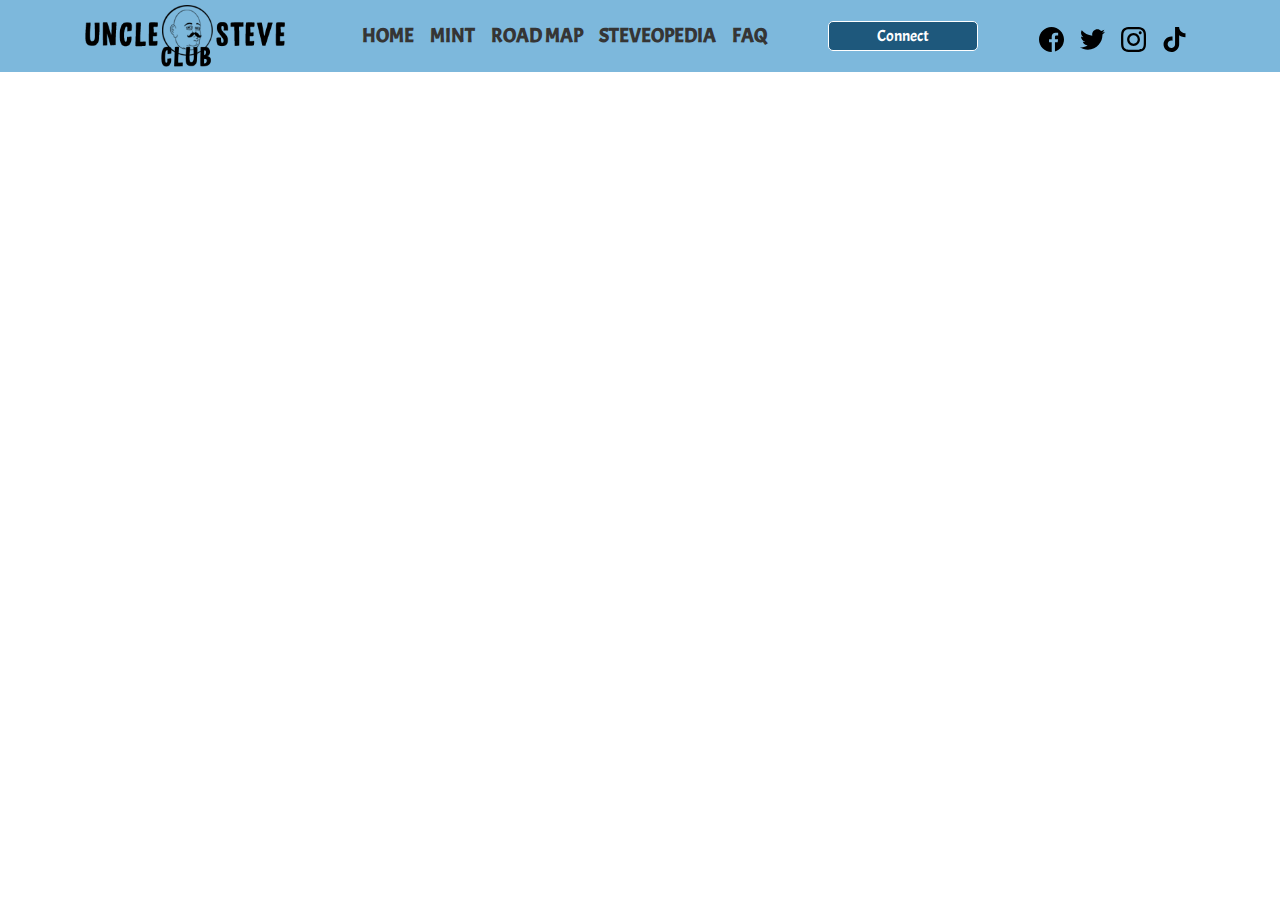
==== index.html @ dca7522b "done" ====
<!DOCTYPE html>
<html lang="en">

<head>
    <meta charset="UTF-8" />
    <meta http-equiv="X-UA-Compatible" content="IE=edge" />
    <meta name="viewport" content="width=device-width, initial-scale=1.0" />
    <link rel="preconnect" href="https://fonts.googleapis.com" />
    <link rel="preconnect" href="https://fonts.gstatic.com" crossorigin />
    <link href="https://fonts.googleapis.com/css2?family=Acme&display=swap" rel="stylesheet" />
    <link rel="stylesheet" href="https://maxcdn.bootstrapcdn.com/bootstrap/4.0.0/css/bootstrap.min.css" integrity="sha384-Gn5384xqQ1aoWXA+058RXPxPg6fy4IWvTNh0E263XmFcJlSAwiGgFAW/dAiS6JXm" crossorigin="anonymous" />
    <link rel="stylesheet" href="css/index.css" />
    <title>Home</title>
</head>

<body>
    <nav class="navbar navbar-expand-lg navbar-light py-0">
        <div class="container">
            <a class="navbar-brand" href="#">
                <img src="images/Header Logo.png" width="200px" alt="" srcset="">
            </a>
            <button class="navbar-toggler" type="button" data-toggle="collapse" data-target="#navbarSupportedContent" aria-controls="navbarSupportedContent" aria-expanded="false" aria-label="Toggle navigation">
                <span class="navbar-toggler-icon"></span>
            </button>

            <div class="collapse navbar-collapse" id="navbarSupportedContent">
                <ul class="navbar-nav m-auto">
                    <li class="nav-item">
                        <a class="nav-link" href="#">Home</a>
                    </li>
                    <li class="nav-item">
                        <a class="nav-link" href="#">Mint</a>
                    </li>
                    <li class="nav-item">
                        <a class="nav-link" href="#">Road Map</a>
                    </li>
                    <li class="nav-item">
                        <a class="nav-link" href="#">Steveopedia</a>
                    </li>
                    <li class="nav-item">
                        <a class="nav-link" href="#">FAQ</a>
                    </li>
                </ul>
                <a class="btn btn-primary connect" href="#">Connect</a>
                <ul class="navbar-nav ml-auto d-flex flex-row">
                    <li class="nav-item">
                        <a class="nav-link" href="#">
                            <img src="images/facebook.svg" width="25px" alt="" srcset="">
                        </a>
                    </li>
                    <li class="nav-item">
                        <a class="nav-link" href="#">
                            <img src="images/twitter.svg" width="25px" alt="" srcset="">
                        </a>
                    </li>
                    <li class="nav-item">
                        <a class="nav-link" href="#">
                            <img src="images/instagram.svg" width="25px" alt="" srcset="">
                        </a>
                    </li>

                    <li class="nav-item">
                        <a class="nav-link" href="#">
                            <img src="images/tik-tok.svg" width="25px" alt="" srcset="">
                        </a>
                    </li>
                </ul>
            </div>
        </div>
    </nav>
    <script src="https://code.jquery.com/jquery-3.2.1.slim.min.js" integrity="sha384-KJ3o2DKtIkvYIK3UENzmM7KCkRr/rE9/Qpg6aAZGJwFDMVNA/GpGFF93hXpG5KkN" crossorigin="anonymous"></script>
    <script src="https://cdnjs.cloudflare.com/ajax/libs/popper.js/1.12.9/umd/popper.min.js" integrity="sha384-ApNbgh9B+Y1QKtv3Rn7W3mgPxhU9K/ScQsAP7hUibX39j7fakFPskvXusvfa0b4Q" crossorigin="anonymous"></script>
    <script src="https://maxcdn.bootstrapcdn.com/bootstrap/4.0.0/js/bootstrap.min.js" integrity="sha384-JZR6Spejh4U02d8jOt6vLEHfe/JQGiRRSQQxSfFWpi1MquVdAyjUar5+76PVCmYl" crossorigin="anonymous"></script>
</body>

</html>
---- css/index.css ----
* {
    margin: 0;
    padding: 0;
}

body {
    font-family: 'Acme', sans-serif;
}

.navbar {
    background-color: #7DB8DC !important;
}

.navbar .nav-item {
    font-size: 20px;
    text-transform: uppercase;
    font-weight: 600;
}

.navbar .nav-link {
    color: rgb(53, 53, 53) !important;
}

.navbar .connect {
    width: 150px;
    background-color: #1e587c;
    border: 1px solid white;
    border-radius: 5px;
    height: 30px;
    display: flex;
    align-items: center;
    justify-content: center;
}
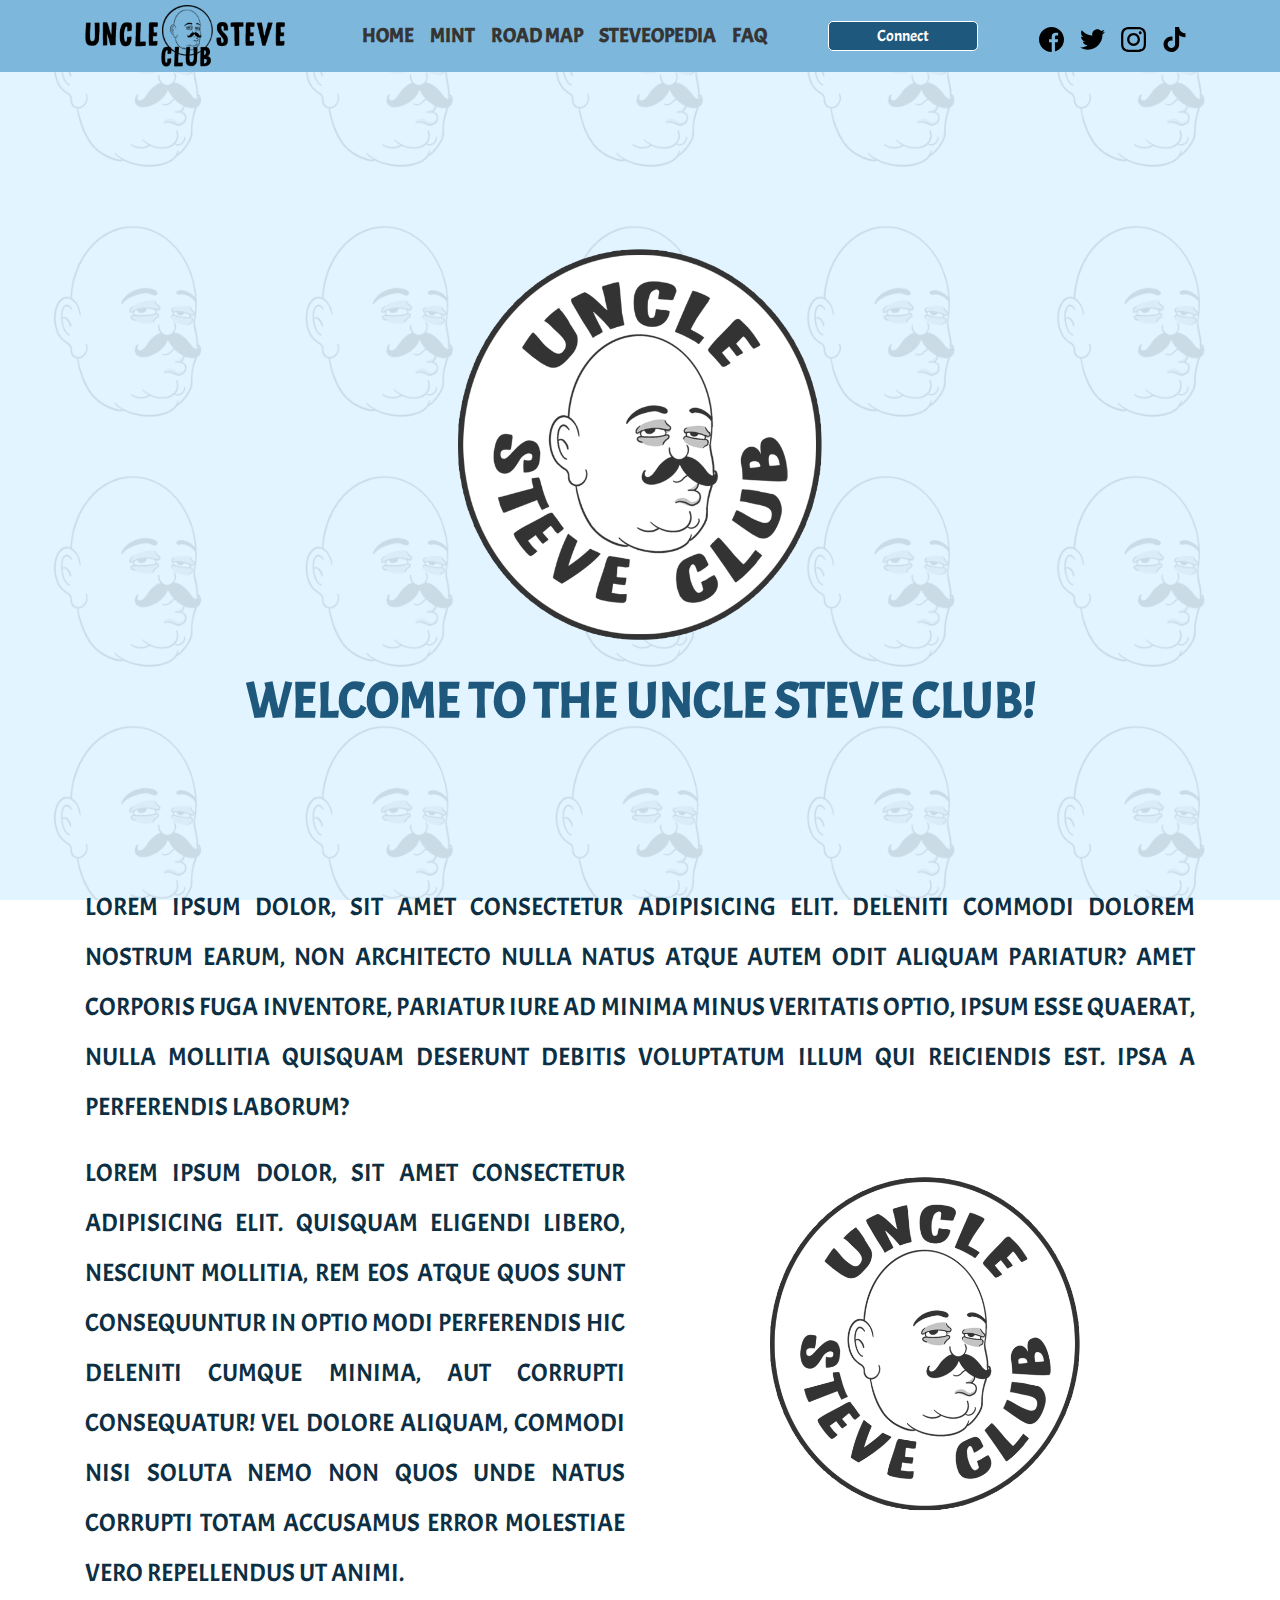
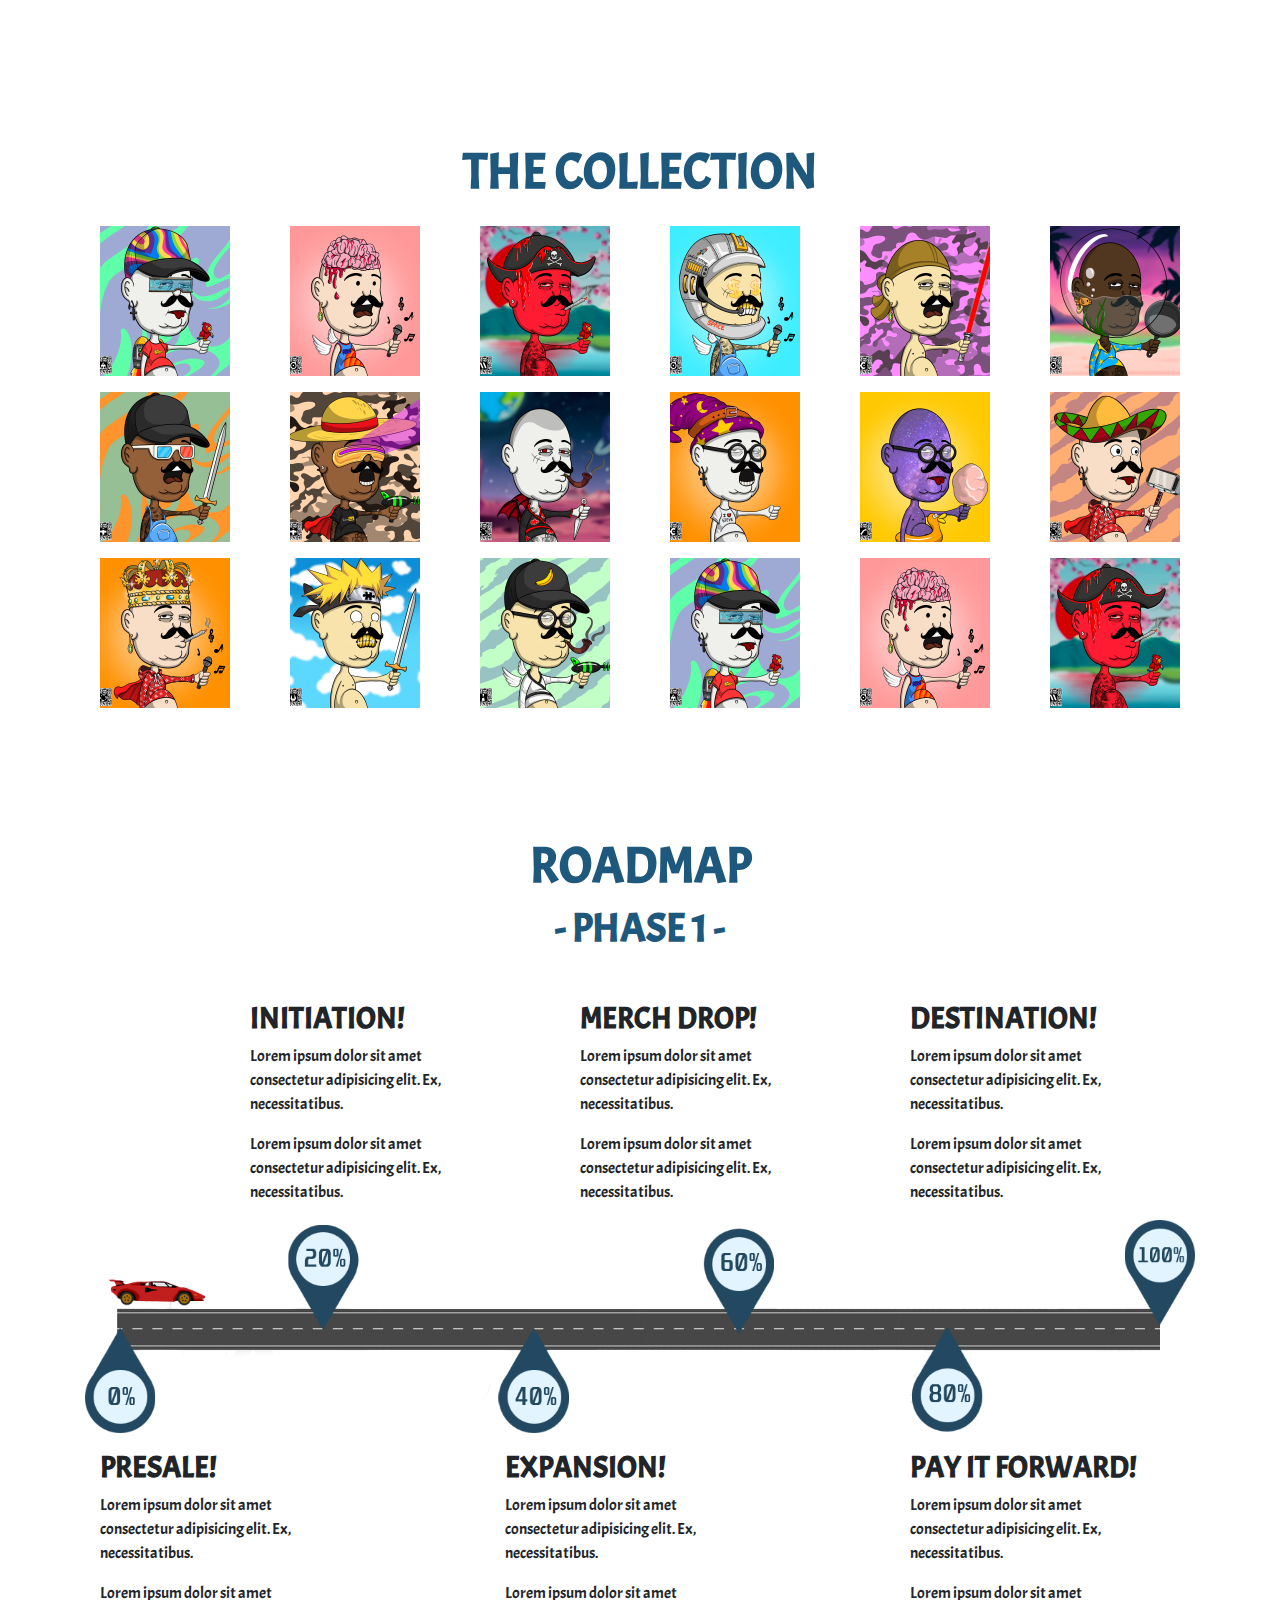
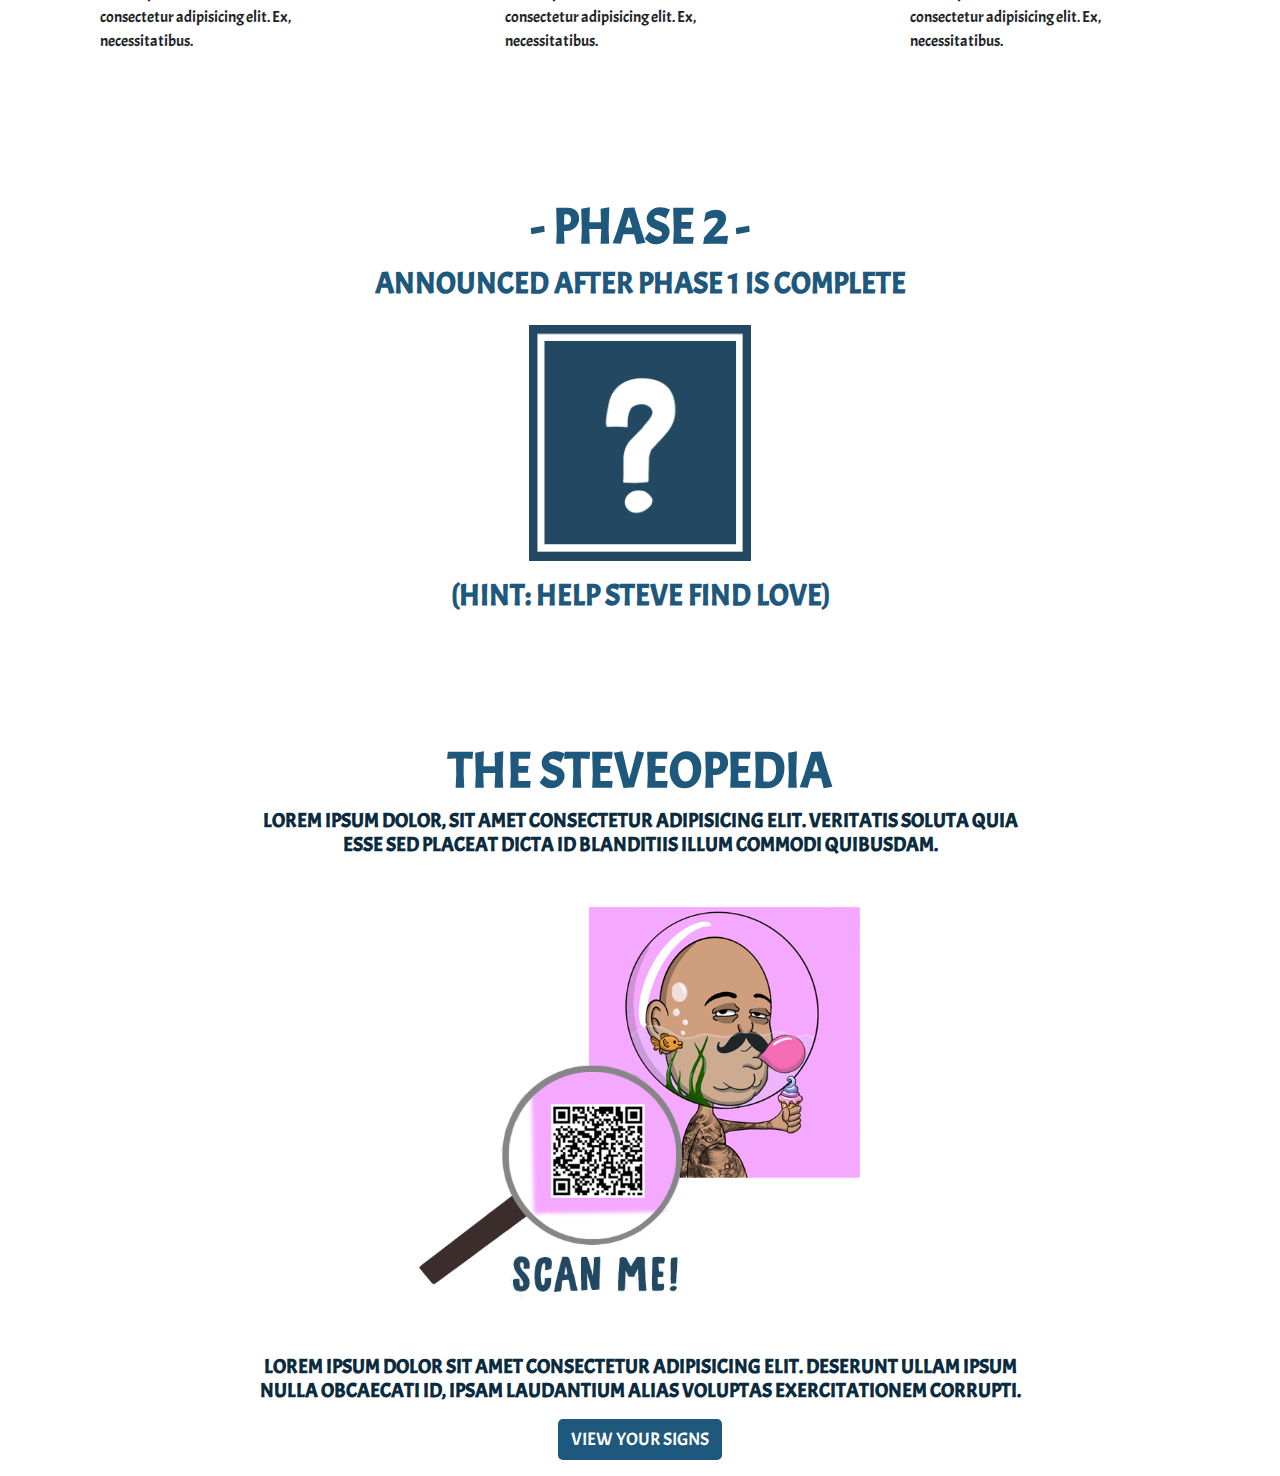
==== commit 2c9687be: "done" ====
--- a/index.html
+++ b/index.html
@@ -14,6 +14,7 @@
 </head>
 
 <body>
+    <!-- ------------------------------------- Navbar Starts ------------------------------------ -->
     <nav class="navbar navbar-expand-lg navbar-light py-0">
         <div class="container">
             <a class="navbar-brand" href="#">
@@ -68,6 +69,213 @@
             </div>
         </div>
     </nav>
+
+    <!-- ------------------------------- Welcome Screen --------------------------------------- -->
+    <div class="welcome d-flex justify-content-center align-items-center text-center">
+        <div class="content container">
+            <img src="images/Logo.png" width="40%" alt="" srcset="">
+            <h1>Welcome to the uncle steve club!</h1>
+        </div>
+    </div>
+
+    <div class="welcome-text">
+        <div class="container">
+            <p>Lorem ipsum dolor, sit amet consectetur adipisicing elit. Deleniti commodi dolorem nostrum earum, non architecto nulla natus atque autem odit aliquam pariatur? Amet corporis fuga inventore, pariatur iure ad minima minus veritatis optio, ipsum
+                esse quaerat, nulla mollitia quisquam deserunt debitis voluptatum illum qui reiciendis est. Ipsa a perferendis laborum?
+            </p>
+            <div class="row">
+                <div class="col-md-6 ">
+                    <p>Lorem ipsum dolor, sit amet consectetur adipisicing elit. Quisquam eligendi libero, nesciunt mollitia, rem eos atque quos sunt consequuntur in optio modi perferendis hic deleniti cumque minima, aut corrupti consequatur! Vel dolore
+                        aliquam, commodi nisi soluta nemo non quos unde natus corrupti totam accusamus error molestiae vero repellendus ut animi.
+                    </p>
+                </div>
+                <div class="col-md-6 text-center">
+                    <img src="images/Logo.png" width="70%" alt="" srcset="">
+                </div>
+            </div>
+        </div>
+    </div>
+
+    <!-- ---------------------------- Collection starts ---------------------------------- -->
+    <div class="collection">
+        <div class="container">
+            <h1 class="text-center">The Collection</h1>
+            <div class="row">
+                <div class="col-6 col-sm-4 col-lg-2 mt-3 ">
+                    <div class="col-12 square">
+                        <img src="images/1.png" width="100%" alt="">
+                    </div>
+                </div>
+                <div class="col-6 col-sm-4 col-lg-2 mt-3 ">
+                    <div class="col-12 square">
+                        <img src="images/2.png" width="100%" alt="">
+
+                    </div>
+                </div>
+                <div class="col-6 col-sm-4 col-lg-2 mt-3 ">
+                    <div class="col-12 square">
+                        <img src="images/3.png" width="100%" alt="">
+
+                    </div>
+                </div>
+                <div class="col-6 col-sm-4 col-lg-2 mt-3 ">
+                    <div class="col-12 square">
+                        <img src="images/4.png" width="100%" alt="">
+
+                    </div>
+                </div>
+                <div class="col-6 col-sm-4 col-lg-2 mt-3 ">
+                    <div class="col-12 square">
+                        <img src="images/5.png" width="100%" alt="">
+
+                    </div>
+                </div>
+                <div class="col-6 col-sm-4 col-lg-2 mt-3 ">
+                    <div class="col-12 square">
+                        <img src="images/6.png" width="100%" alt="">
+
+                    </div>
+                </div>
+                <div class="col-6 col-sm-4 col-lg-2 mt-3 ">
+                    <div class="col-12 square">
+                        <img src="images/7.png" width="100%" alt="">
+
+                    </div>
+                </div>
+                <div class="col-6 col-sm-4 col-lg-2 mt-3 ">
+                    <div class="col-12 square">
+                        <img src="images/8.png" width="100%" alt="">
+
+                    </div>
+                </div>
+                <div class="col-6 col-sm-4 col-lg-2 mt-3 ">
+                    <div class="col-12 square">
+                        <img src="images/9.png" width="100%" alt="">
+
+                    </div>
+                </div>
+                <div class="col-6 col-sm-4 col-lg-2 mt-3 ">
+                    <div class="col-12 square">
+                        <img src="images/10.png" width="100%" alt="">
+
+                    </div>
+                </div>
+                <div class="col-6 col-sm-4 col-lg-2 mt-3 ">
+                    <div class="col-12 square">
+                        <img src="images/11.png" width="100%" alt="">
+
+                    </div>
+                </div>
+                <div class="col-6 col-sm-4 col-lg-2 mt-3 ">
+                    <div class="col-12 square">
+                        <img src="images/12.png" width="100%" alt="">
+
+                    </div>
+                </div>
+                <div class="col-6 col-sm-4 col-lg-2 mt-3 ">
+                    <div class="col-12 square">
+                        <img src="images/13.png" width="100%" alt="">
+
+                    </div>
+                </div>
+                <div class="col-6 col-sm-4 col-lg-2 mt-3 ">
+                    <div class="col-12 square">
+                        <img src="images/14.png" width="100%" alt="">
+
+                    </div>
+                </div>
+                <div class="col-6 col-sm-4 col-lg-2 mt-3 ">
+                    <div class="col-12 square">
+                        <img src="images/15.png" width="100%" alt="">
+
+                    </div>
+                </div>
+                <div class="col-6 col-sm-4 col-lg-2 mt-3 ">
+                    <div class="col-12 square">
+                        <img src="images/1.png" width="100%" alt="">
+
+                    </div>
+                </div>
+                <div class="col-6 col-sm-4 col-lg-2 mt-3 ">
+                    <div class="col-12 square">
+                        <img src="images/2.png" width="100%" alt="">
+
+                    </div>
+                </div>
+                <div class="col-6 col-sm-4 col-lg-2 mt-3 ">
+                    <div class="col-12 square">
+                        <img src="images/3.png" width="100%" alt="">
+
+                    </div>
+                </div>
+
+            </div>
+        </div>
+    </div>
+
+    <!-- --------------------------------- Road map starts ------------------------------ -->
+    <div class="roadmap container text-center">
+        <h2>Roadmap</h2>
+        <h3>- Phase 1 -</h3>
+        <div class="row text-left d-flex justify-content-between mt-5 container container-sm-fluid">
+            <div class="col-1 d-none d-md-block"></div>
+            <div class="col-3">
+                <h4>Initiation!</h4>
+                <p>Lorem ipsum dolor sit amet consectetur adipisicing elit. Ex, necessitatibus.</p>
+                <p>Lorem ipsum dolor sit amet consectetur adipisicing elit. Ex, necessitatibus.</p>
+            </div>
+            <div class="col-3">
+                <h4>Merch Drop!</h4>
+                <p>Lorem ipsum dolor sit amet consectetur adipisicing elit. Ex, necessitatibus.</p>
+                <p>Lorem ipsum dolor sit amet consectetur adipisicing elit. Ex, necessitatibus.</p>
+            </div>
+            <div class="col-3">
+                <h4>Destination!</h4>
+                <p>Lorem ipsum dolor sit amet consectetur adipisicing elit. Ex, necessitatibus.</p>
+                <p>Lorem ipsum dolor sit amet consectetur adipisicing elit. Ex, necessitatibus.</p>
+            </div>
+        </div>
+        <img src="images/roadmap1.png" width="100%" alt="" srcset="">
+        <div class="row text-left d-flex justify-content-between mb-5 mt-3 container container-sm-fluid">
+            <div class="col-3">
+                <h4>Presale!</h4>
+                <p>Lorem ipsum dolor sit amet consectetur adipisicing elit. Ex, necessitatibus.</p>
+                <p>Lorem ipsum dolor sit amet consectetur adipisicing elit. Ex, necessitatibus.</p>
+            </div>
+            <div class="col-3 ">
+                <h4>Expansion!</h4>
+                <p>Lorem ipsum dolor sit amet consectetur adipisicing elit. Ex, necessitatibus.</p>
+                <p>Lorem ipsum dolor sit amet consectetur adipisicing elit. Ex, necessitatibus.</p>
+            </div>
+            <div class="col-3 ">
+                <h4>Pay it forward!</h4>
+                <p>Lorem ipsum dolor sit amet consectetur adipisicing elit. Ex, necessitatibus.</p>
+                <p>Lorem ipsum dolor sit amet consectetur adipisicing elit. Ex, necessitatibus.</p>
+            </div>
+        </div>
+    </div>
+
+    <!-- ------------------------ Phase 2 of roadmap ---------------------------- -->
+    <div class="phase2 container text-center">
+        <h2>- Phase 2 -</h2>
+        <h3>Announced after phase 1 is complete</h3>
+        <img src="images/Question mark box.png" width="20%" alt="" class="my-3">
+        <h3>(Hint: Help Steve find love)</h3>
+    </div>
+
+    <!-- ----------------------------- Steveopedia starts ------------------------------ -->
+    <div class="steveopedia container text-center">
+        <h2>The Steveopedia</h2>
+        <h3>Lorem ipsum dolor, sit amet consectetur adipisicing elit. Veritatis soluta quia esse sed placeat dicta id blanditiis illum commodi quibusdam.</h3>
+        <img src="images/SteveopediaImage1.png" width="40%" alt="" srcset="" class="my-5">
+        <h3>Lorem ipsum dolor sit amet consectetur adipisicing elit. Deserunt ullam ipsum nulla obcaecati id, ipsam laudantium alias voluptas exercitationem corrupti.</h3>
+        <a href="viewSigns.html" class="btn my-3">View your signs</a>
+    </div>
+
+
+
+
+
     <script src="https://code.jquery.com/jquery-3.2.1.slim.min.js" integrity="sha384-KJ3o2DKtIkvYIK3UENzmM7KCkRr/rE9/Qpg6aAZGJwFDMVNA/GpGFF93hXpG5KkN" crossorigin="anonymous"></script>
     <script src="https://cdnjs.cloudflare.com/ajax/libs/popper.js/1.12.9/umd/popper.min.js" integrity="sha384-ApNbgh9B+Y1QKtv3Rn7W3mgPxhU9K/ScQsAP7hUibX39j7fakFPskvXusvfa0b4Q" crossorigin="anonymous"></script>
     <script src="https://maxcdn.bootstrapcdn.com/bootstrap/4.0.0/js/bootstrap.min.js" integrity="sha384-JZR6Spejh4U02d8jOt6vLEHfe/JQGiRRSQQxSfFWpi1MquVdAyjUar5+76PVCmYl" crossorigin="anonymous"></script>
--- a/css/index.css
+++ b/css/index.css
@@ -3,9 +3,25 @@
     padding: 0;
 }
 
+html {
+    background: url("../images/UncleSteveBackground.png");
+    background-position: center center;
+    background-repeat: no-repeat;
+    background-size: cover;
+    background-attachment: fixed;
+}
+
 body {
     font-family: 'Acme', sans-serif;
-}
+    background: url("../images/UncleSteveBackground.png");
+    background-position: center center;
+    background-repeat: no-repeat;
+    background-size: cover;
+    background-attachment: fixed;
+}
+
+
+/* ------------------------------------- Navbar --------------------------- */
 
 .navbar {
     background-color: #7DB8DC !important;
@@ -30,4 +46,197 @@
     display: flex;
     align-items: center;
     justify-content: center;
+}
+
+
+/* ---------------------------------- Welcome page -------------------------------------- */
+
+.welcome {
+    /* background-image: url("../images/UncleSteveBackground.png");
+    background-position: 0 0;
+    background-repeat: no-repeat;
+    background-size: cover; */
+    height: 90vh;
+    width: 100%;
+}
+
+.welcome h1 {
+    font-size: 50px;
+    color: #1e587c;
+    text-transform: uppercase;
+    font-weight: 600;
+}
+
+@media screen and (max-width:576px) {
+    .welcome img {
+        width: 70%;
+    }
+    .welcome h1 {
+        font-size: 40px;
+    }
+}
+
+
+/* ------------------------------- Welcome text ---------------------------------- */
+
+.welcome-text {
+    /* background-image: url("../images/UncleSteveBackground.png");
+    background-position: 0 0;
+    background-repeat: no-repeat;
+    background-size: cover; */
+    /* height: auto;
+    width: 100%; */
+}
+
+.welcome-text p {
+    font-size: 25px;
+    text-transform: uppercase;
+    color: #0c2f44;
+    line-height: 2;
+    text-align: justify;
+}
+
+@media screen and (max-width:576px) {
+    .welcome-text img {
+        width: 50%;
+    }
+    .welcome-text p {
+        font-size: 18px;
+    }
+}
+
+.collection {
+    /* background-image: url("../images/UncleSteveBackground.png");
+    background-position: 0 0;
+    background-repeat: no-repeat;
+    background-size: cover; */
+    /* height: auto;
+    width: 100%; */
+}
+
+.collection {
+    margin-top: 10%;
+}
+
+.collection h1 {
+    font-size: 50px;
+    color: #1e587c;
+    text-transform: uppercase;
+    font-weight: 600;
+}
+
+.collection .square {
+    height: 150px;
+    /* background-color: teal; */
+}
+
+.collection .square img {
+    object-fit: cover;
+    height: 150px;
+    width: 100%;
+}
+
+
+/* ------------------------------------ Road map ----------------------------- */
+
+.roadmap {
+    margin-top: 10%;
+}
+
+.roadmap h2 {
+    font-size: 50px;
+    color: #1e587c;
+    text-transform: uppercase;
+    font-weight: 600;
+}
+
+.roadmap h3 {
+    font-size: 40px;
+    color: #1e587c;
+    text-transform: uppercase;
+    font-weight: 600;
+}
+
+.roadmap h4 {
+    text-transform: uppercase;
+    font-weight: 600;
+    font-size: 30px;
+}
+
+@media screen and (max-width:576px) {
+    .roadmap h4 {
+        font-size: 14px;
+    }
+    .roadmap p {
+        font-size: 12px;
+        width: 70px;
+    }
+}
+
+
+/* -------------------------- Phase 2 of roadmap -------------------------- */
+
+.phase2 {
+    margin-top: 10%;
+}
+
+.phase2 h2 {
+    font-size: 50px;
+    color: #1e587c;
+    text-transform: uppercase;
+    font-weight: 600;
+}
+
+.phase2 h3 {
+    font-size: 30px;
+    color: #1e587c;
+    text-transform: uppercase;
+    font-weight: 600;
+}
+
+@media screen and (max-width:576px) {
+    .phase2 img {
+        width: 50%;
+    }
+}
+
+
+/* ----------------------------- Steveopedia ------------------------------- */
+
+.steveopedia {
+    margin-top: 10%;
+}
+
+.steveopedia h2 {
+    font-size: 50px;
+    color: #1e587c;
+    text-transform: uppercase;
+    font-weight: 600;
+}
+
+.steveopedia h3 {
+    font-size: 20px;
+    width: 70%;
+    margin: 0 auto;
+    color: #0b2b3f;
+    text-transform: uppercase;
+    font-weight: 600;
+}
+
+.steveopedia .btn {
+    text-transform: uppercase;
+    background-color: #1e587c;
+    border-radius: 5px;
+    font-weight: 500;
+    font-size: 18px;
+    color: white;
+}
+
+@media screen and (max-width:576px) {
+    .steveopedia h3 {
+        width: 100%;
+    }
+    .steveopedia img {
+        width: 70%;
+    }
 }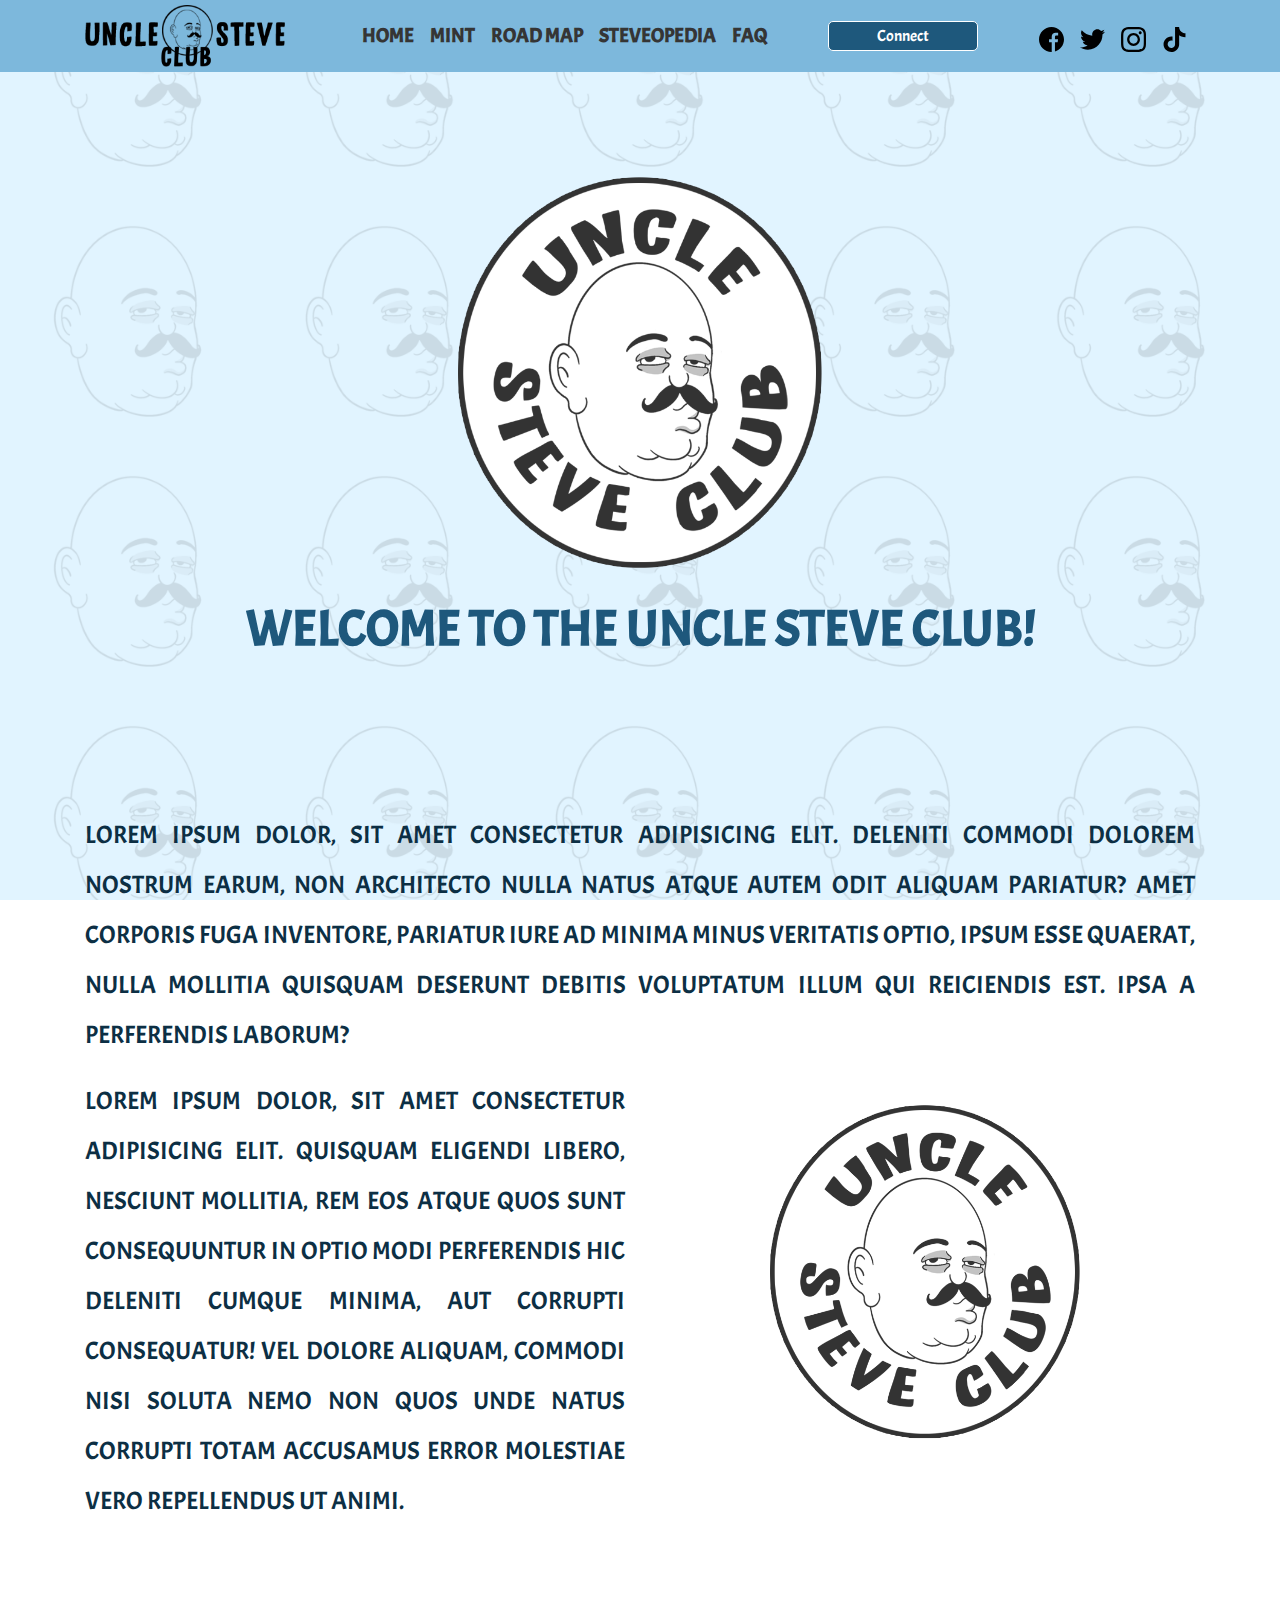
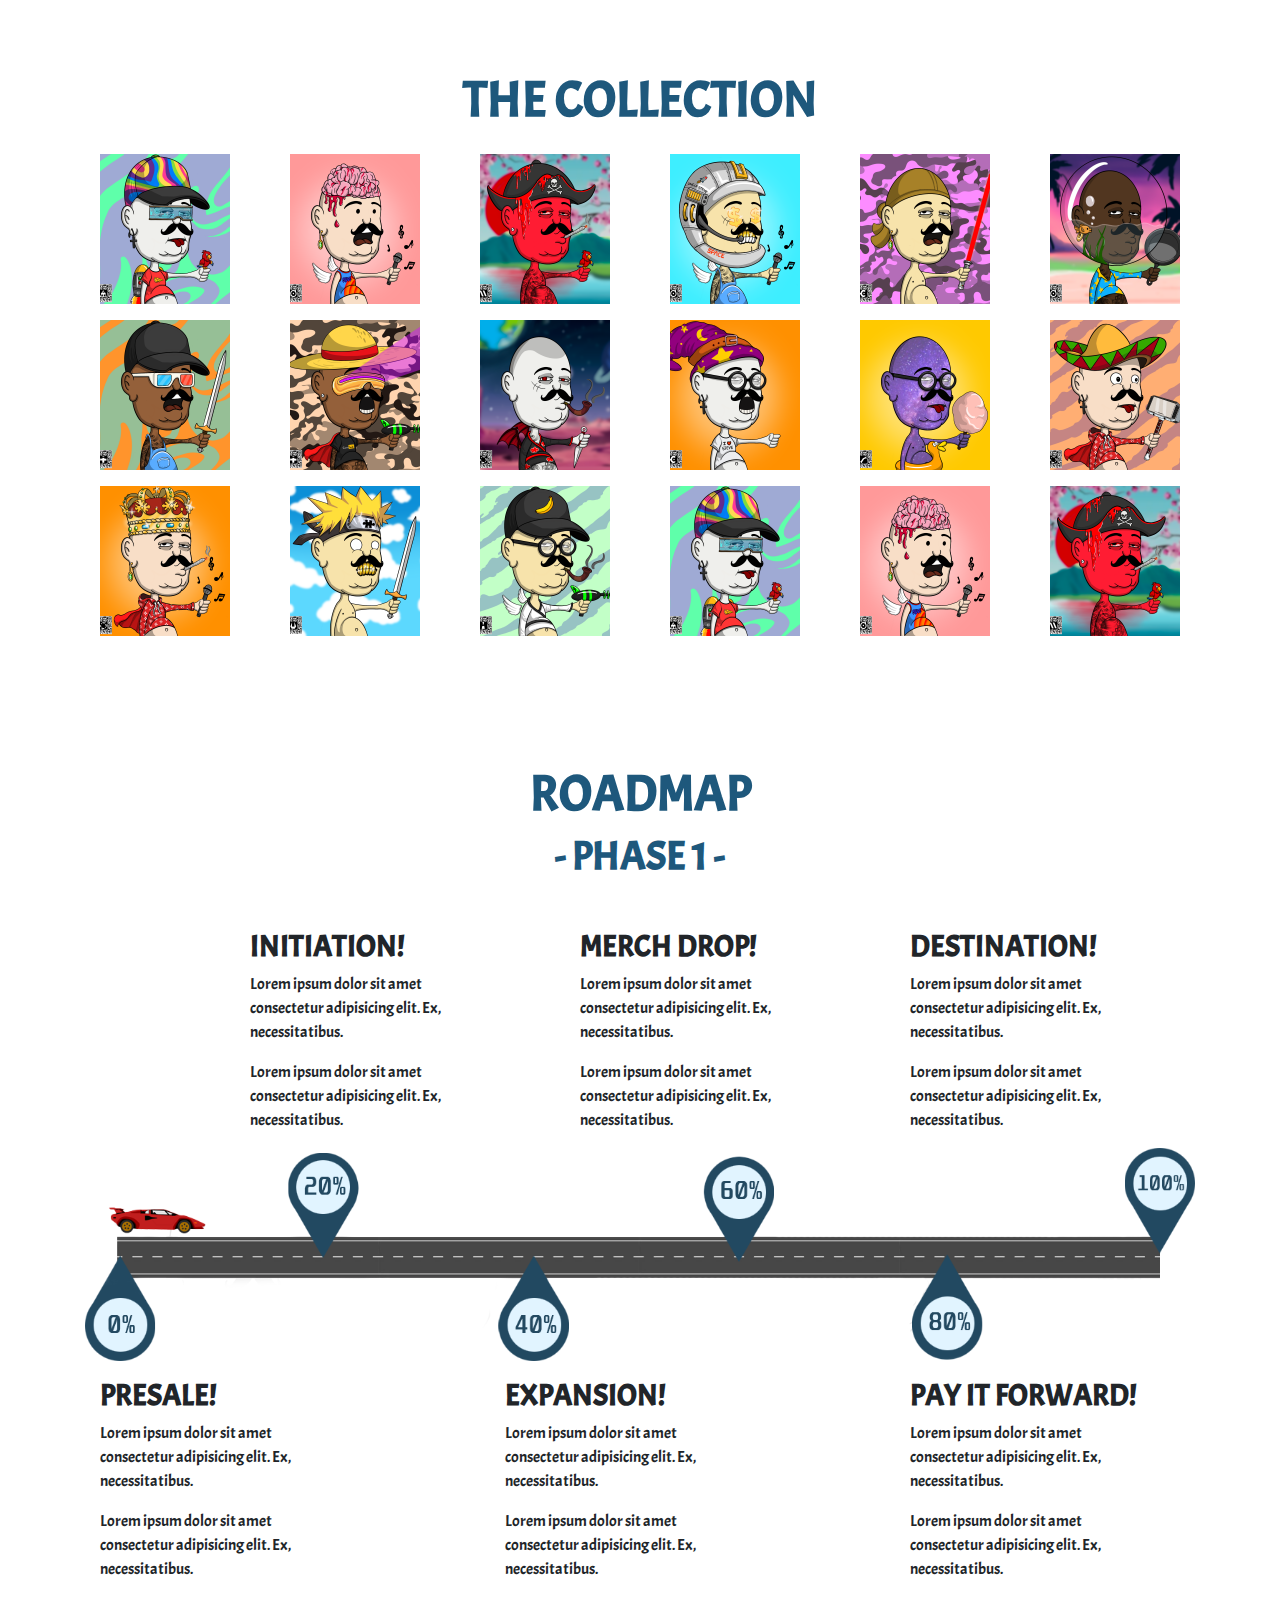
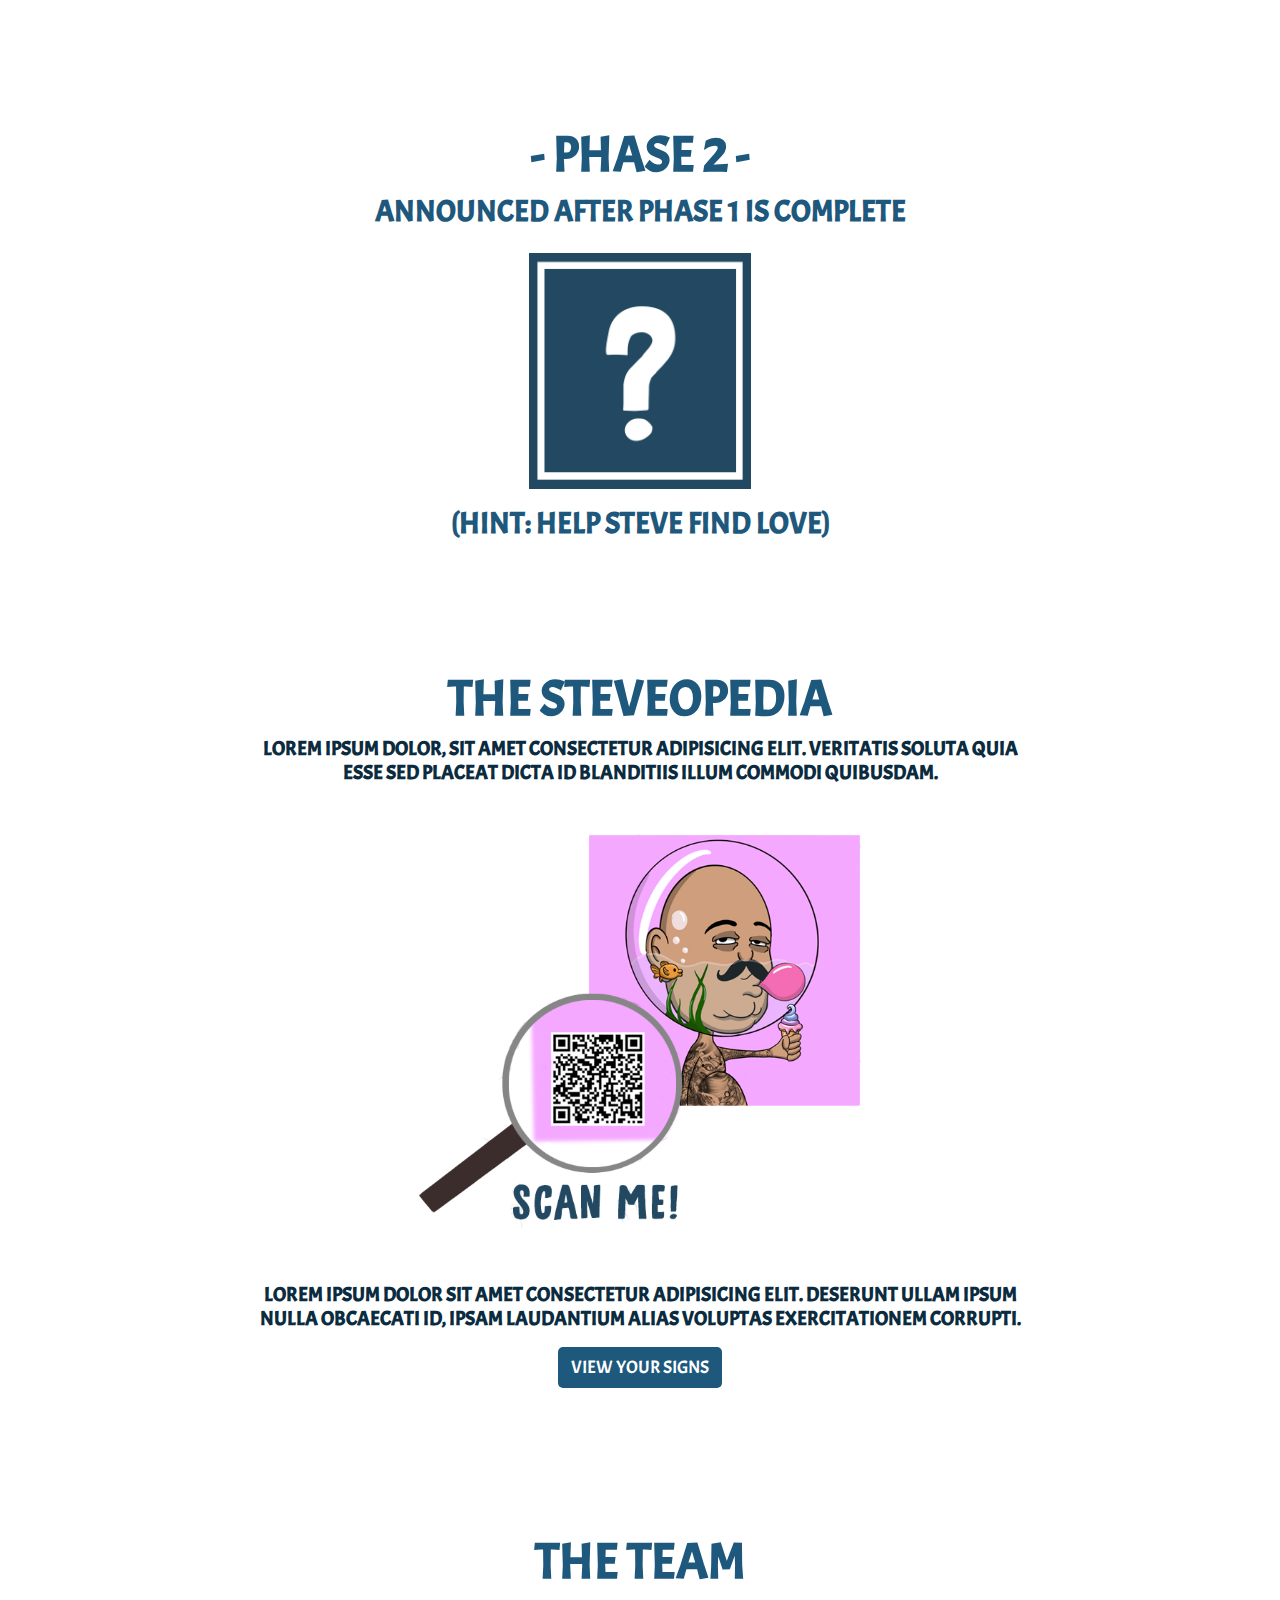
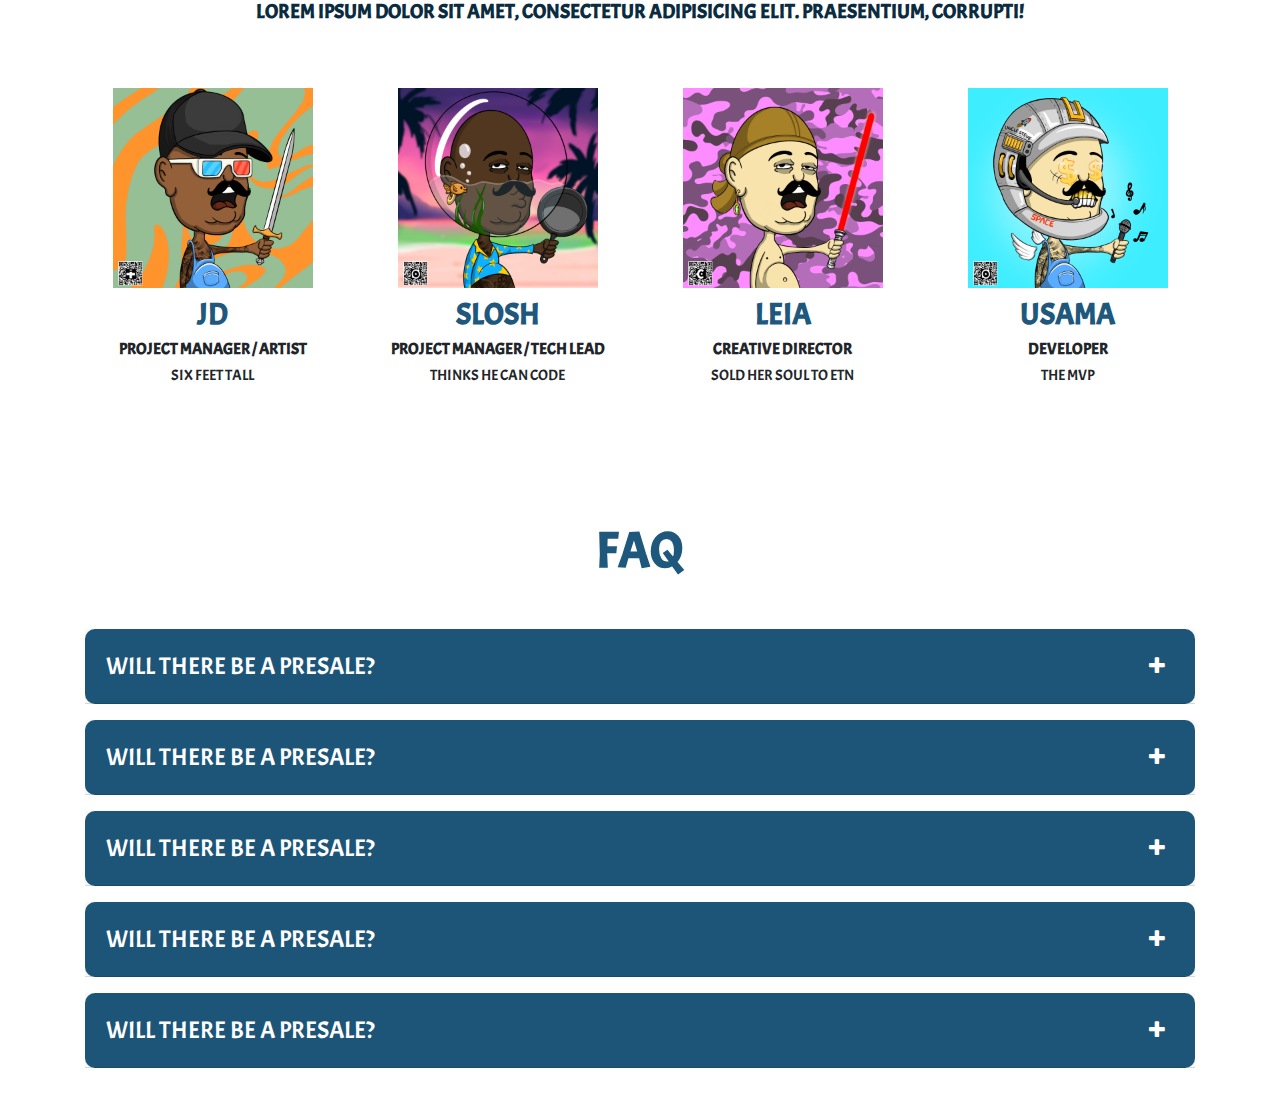
==== commit c7a149fc: "updated" ====
--- a/index.html
+++ b/index.html
@@ -8,6 +8,8 @@
     <link rel="preconnect" href="https://fonts.googleapis.com" />
     <link rel="preconnect" href="https://fonts.gstatic.com" crossorigin />
     <link href="https://fonts.googleapis.com/css2?family=Acme&display=swap" rel="stylesheet" />
+    <link rel="stylesheet" href="css/font-awesome-4.7.0/css/font-awesome.min.css">
+
     <link rel="stylesheet" href="https://maxcdn.bootstrapcdn.com/bootstrap/4.0.0/css/bootstrap.min.css" integrity="sha384-Gn5384xqQ1aoWXA+058RXPxPg6fy4IWvTNh0E263XmFcJlSAwiGgFAW/dAiS6JXm" crossorigin="anonymous" />
     <link rel="stylesheet" href="css/index.css" />
     <title>Home</title>
@@ -15,9 +17,9 @@
 
 <body>
     <!-- ------------------------------------- Navbar Starts ------------------------------------ -->
-    <nav class="navbar navbar-expand-lg navbar-light py-0">
+    <nav class="navbar navbar-expand-lg navbar-light fixed-top py-0">
         <div class="container">
-            <a class="navbar-brand" href="#">
+            <a class="navbar-brand" href="index.html">
                 <img src="images/Header Logo.png" width="200px" alt="" srcset="">
             </a>
             <button class="navbar-toggler" type="button" data-toggle="collapse" data-target="#navbarSupportedContent" aria-controls="navbarSupportedContent" aria-expanded="false" aria-label="Toggle navigation">
@@ -27,19 +29,19 @@
             <div class="collapse navbar-collapse" id="navbarSupportedContent">
                 <ul class="navbar-nav m-auto">
                     <li class="nav-item">
-                        <a class="nav-link" href="#">Home</a>
+                        <a class="nav-link" href="#home">Home</a>
                     </li>
                     <li class="nav-item">
                         <a class="nav-link" href="#">Mint</a>
                     </li>
                     <li class="nav-item">
-                        <a class="nav-link" href="#">Road Map</a>
-                    </li>
-                    <li class="nav-item">
-                        <a class="nav-link" href="#">Steveopedia</a>
-                    </li>
-                    <li class="nav-item">
-                        <a class="nav-link" href="#">FAQ</a>
+                        <a class="nav-link" href="#roadmap">Road Map</a>
+                    </li>
+                    <li class="nav-item">
+                        <a class="nav-link" href="#steveopedia">Steveopedia</a>
+                    </li>
+                    <li class="nav-item">
+                        <a class="nav-link" href="#faq">FAQ</a>
                     </li>
                 </ul>
                 <a class="btn btn-primary connect" href="#">Connect</a>
@@ -71,7 +73,7 @@
     </nav>
 
     <!-- ------------------------------- Welcome Screen --------------------------------------- -->
-    <div class="welcome d-flex justify-content-center align-items-center text-center">
+    <div class="welcome d-flex justify-content-center align-items-center text-center" id="home">
         <div class="content container">
             <img src="images/Logo.png" width="40%" alt="" srcset="">
             <h1>Welcome to the uncle steve club!</h1>
@@ -214,6 +216,7 @@
     </div>
 
     <!-- --------------------------------- Road map starts ------------------------------ -->
+    <div id="roadmap"></div>
     <div class="roadmap container text-center">
         <h2>Roadmap</h2>
         <h3>- Phase 1 -</h3>
@@ -264,6 +267,7 @@
     </div>
 
     <!-- ----------------------------- Steveopedia starts ------------------------------ -->
+    <div id="steveopedia"></div>
     <div class="steveopedia container text-center">
         <h2>The Steveopedia</h2>
         <h3>Lorem ipsum dolor, sit amet consectetur adipisicing elit. Veritatis soluta quia esse sed placeat dicta id blanditiis illum commodi quibusdam.</h3>
@@ -272,6 +276,119 @@
         <a href="viewSigns.html" class="btn my-3">View your signs</a>
     </div>
 
+    <!-- ----------------------------- The Team --------------------------- -->
+    <div class="team container text-center" id="team">
+        <h2>The Team</h2>
+        <h3>Lorem ipsum dolor sit amet, consectetur adipisicing elit. Praesentium, corrupti!</h3>
+        <div class="row mt-5">
+            <div class="col-6 col-md-4 col-lg-3 mt-3">
+                <div class="col-12 member">
+                    <div class="image mb-2">
+                        <img src="images/7.png" width="100%" alt="" srcset="">
+                    </div>
+                    <h3>JD</h3>
+                    <h4>Project Manager / Artist</h4>
+                    <h5>Six feet tall</h5>
+                </div>
+            </div>
+            <div class="col-6 col-md-4 col-lg-3 mt-3">
+                <div class="col-12 member">
+                    <div class="image mb-2">
+                        <img src="images/6.png" width="100%" alt="" srcset="">
+                    </div>
+                    <h3>Slosh</h3>
+                    <h4>Project Manager / Tech Lead</h4>
+                    <h5>Thinks he can code</h5>
+                </div>
+            </div>
+            <div class="col-6 col-md-4 col-lg-3 mt-3">
+                <div class="col-12 member">
+                    <div class="image mb-2">
+                        <img src="images/5.png" width="100%" alt="" srcset="">
+                    </div>
+                    <h3>Leia</h3>
+                    <h4>Creative Director</h4>
+                    <h5>Sold her soul to etn</h5>
+                </div>
+            </div>
+            <div class="col-6 col-md-4 col-lg-3 mt-3">
+                <div class="col-12 member">
+                    <div class="image mb-2">
+                        <img src="images/4.png" width="100%" alt="" srcset="">
+                    </div>
+                    <h3>Usama</h3>
+                    <h4>Developer</h4>
+                    <h5>The MVP</h5>
+                </div>
+            </div>
+        </div>
+    </div>
+
+    <!-- ------------------------------- FAQ --------------------------------- -->
+    <div id="faq"></div>
+    <div class="faq container">
+        <h2>FAQ</h2>
+        <div class="faqs-accordion my-5">
+            <div class="accordion" id="accordionExample">
+                <div class="card my-3">
+                    <div class="card-header d-flex align-items-center  pl-0 " id="headingOne">
+                        <button type="button" class="btn btn-link  pl-0" data-toggle="collapse" data-target="#collapseOne">Will there be a presale?  </button>
+                        <i class="fa fa-plus ml-auto" data-toggle="collapse" data-target="#collapseOne"></i>
+                    </div>
+                    <div id="collapseOne" class="collapse pl-0" aria-labelledby="headingOne" data-parent="#accordionExample">
+                        <div class="card-body ">
+                            <p>Lorem ipsum dolor sit, amet consectetur adipisicing elit. Animi ipsam esse quae sapiente aut necessitatibus exercitationem deleniti ab inventore obcaecati!</p>
+                        </div>
+                    </div>
+                </div>
+                <div class="card my-3">
+                    <div class="card-header d-flex align-items-center  pl-0 " id="headingTwo">
+                        <button type="button" class="btn btn-link  pl-0" data-toggle="collapse" data-target="#collapseTwo">Will there be a presale?  </button>
+                        <i class="fa fa-plus ml-auto" data-toggle="collapse" data-target="#collapseTwo"></i>
+                    </div>
+                    <div id="collapseTwo" class="collapse pl-0" aria-labelledby="headingTwo" data-parent="#accordionExample">
+                        <div class="card-body">
+                            <p>Lorem ipsum dolor sit, amet consectetur adipisicing elit. Animi ipsam esse quae sapiente aut necessitatibus exercitationem deleniti ab inventore obcaecati!</p>
+                        </div>
+                    </div>
+                </div>
+                <div class="card my-3">
+                    <div class="card-header d-flex align-items-center  pl-0 " id="headingThree">
+                        <button type="button" class="btn btn-link  pl-0" data-toggle="collapse" data-target="#collapseThree">Will there be a presale?  </button>
+                        <i class="fa fa-plus ml-auto" data-toggle="collapse" data-target="#collapseThree"></i>
+                    </div>
+                    <div id="collapseThree" class="collapse pl-0" aria-labelledby="headingThree" data-parent="#accordionExample">
+                        <div class="card-body">
+                            <p>Lorem ipsum dolor sit, amet consectetur adipisicing elit. Animi ipsam esse quae sapiente aut necessitatibus exercitationem deleniti ab inventore obcaecati!</p>
+                        </div>
+                    </div>
+                </div>
+                <div class="card my-3">
+                    <div class="card-header d-flex align-items-center  pl-0 " id="headingThree">
+                        <button type="button" class="btn btn-link  pl-0" data-toggle="collapse" data-target="#collapseThree">Will there be a presale?  </button>
+                        <i class="fa fa-plus ml-auto" data-toggle="collapse" data-target="#collapseThree"></i>
+                    </div>
+                    <div id="collapseThree" class="collapse pl-0" aria-labelledby="headingThree" data-parent="#accordionExample">
+                        <div class="card-body">
+                            <p>Lorem ipsum dolor sit, amet consectetur adipisicing elit. Animi ipsam esse quae sapiente aut necessitatibus exercitationem deleniti ab inventore obcaecati!</p>
+                        </div>
+                    </div>
+                </div>
+                <div class="card my-3">
+                    <div class="card-header d-flex align-items-center  pl-0 " id="headingThree">
+                        <button type="button" class="btn btn-link  pl-0" data-toggle="collapse" data-target="#collapseThree">Will there be a presale?  </button>
+                        <i class="fa fa-plus ml-auto" data-toggle="collapse" data-target="#collapseThree"></i>
+                    </div>
+                    <div id="collapseThree" class="collapse pl-0" aria-labelledby="headingThree" data-parent="#accordionExample">
+                        <div class="card-body">
+                            <p>Lorem ipsum dolor sit, amet consectetur adipisicing elit. Animi ipsam esse quae sapiente aut necessitatibus exercitationem deleniti ab inventore obcaecati!</p>
+                        </div>
+                    </div>
+                </div>
+            </div>
+        </div>
+    </div>
+
 
 
 
@@ -279,6 +396,9 @@
     <script src="https://code.jquery.com/jquery-3.2.1.slim.min.js" integrity="sha384-KJ3o2DKtIkvYIK3UENzmM7KCkRr/rE9/Qpg6aAZGJwFDMVNA/GpGFF93hXpG5KkN" crossorigin="anonymous"></script>
     <script src="https://cdnjs.cloudflare.com/ajax/libs/popper.js/1.12.9/umd/popper.min.js" integrity="sha384-ApNbgh9B+Y1QKtv3Rn7W3mgPxhU9K/ScQsAP7hUibX39j7fakFPskvXusvfa0b4Q" crossorigin="anonymous"></script>
     <script src="https://maxcdn.bootstrapcdn.com/bootstrap/4.0.0/js/bootstrap.min.js" integrity="sha384-JZR6Spejh4U02d8jOt6vLEHfe/JQGiRRSQQxSfFWpi1MquVdAyjUar5+76PVCmYl" crossorigin="anonymous"></script>
+
+    <script src="js/index.js"></script>
+
 </body>
 
 </html>--- a/css/index.css
+++ b/css/index.css
@@ -4,11 +4,7 @@
 }
 
 html {
-    background: url("../images/UncleSteveBackground.png");
-    background-position: center center;
-    background-repeat: no-repeat;
-    background-size: cover;
-    background-attachment: fixed;
+    scroll-behavior: smooth !important;
 }
 
 body {
@@ -239,4 +235,105 @@
     .steveopedia img {
         width: 70%;
     }
+}
+
+
+/* ----------------------------------- The Team --------------------------------- */
+
+.team {
+    margin-top: 10%;
+    text-transform: uppercase;
+}
+
+.team h2 {
+    font-size: 50px;
+    color: #1e587c;
+    font-weight: 600;
+}
+
+.team h3 {
+    font-size: 20px;
+    color: #0b2b3f;
+    font-weight: 600;
+}
+
+.team .member .image img {
+    object-fit: cover;
+    height: 200px;
+    width: 200px;
+}
+
+.team .member h3 {
+    font-size: 30px;
+    color: #1e587c;
+}
+
+.team .member h4 {
+    font-size: 16px;
+    font-weight: 600;
+}
+
+.team .member h5 {
+    font-size: 15px;
+}
+
+@media screen and (max-width:576px) {
+    .team .member h3 {
+        font-size: 24px;
+    }
+    .team .member .image img {
+        height: 100px;
+        width: 100px;
+    }
+}
+
+
+/* ------------------------------------ FAQ --------------------------------- */
+
+.faq {
+    margin-top: 10%;
+    text-transform: uppercase;
+}
+
+.faq h2 {
+    font-size: 50px;
+    color: #1e587c;
+    font-weight: 600;
+    text-align: center;
+}
+
+.accordion .fa {
+    margin-right: 10px;
+    color: white;
+    font-size: 20px;
+    cursor: pointer;
+}
+
+.accordion .card {
+    background-color: #1e587c;
+    color: white;
+    border: none;
+    border-radius: 10px;
+}
+
+.accordion button {
+    margin-left: 20px;
+    color: white;
+    font-weight: 500;
+    text-transform: uppercase;
+    font-size: 24px;
+    text-decoration: none;
+}
+
+.accordion button:hover,
+.accordion button:focus {
+    text-decoration: none;
+    cursor: pointer;
+    color: white;
+}
+
+@media screen and (max-width:576px) {
+    .accordion button {
+        font-size: 20px;
+    }
 }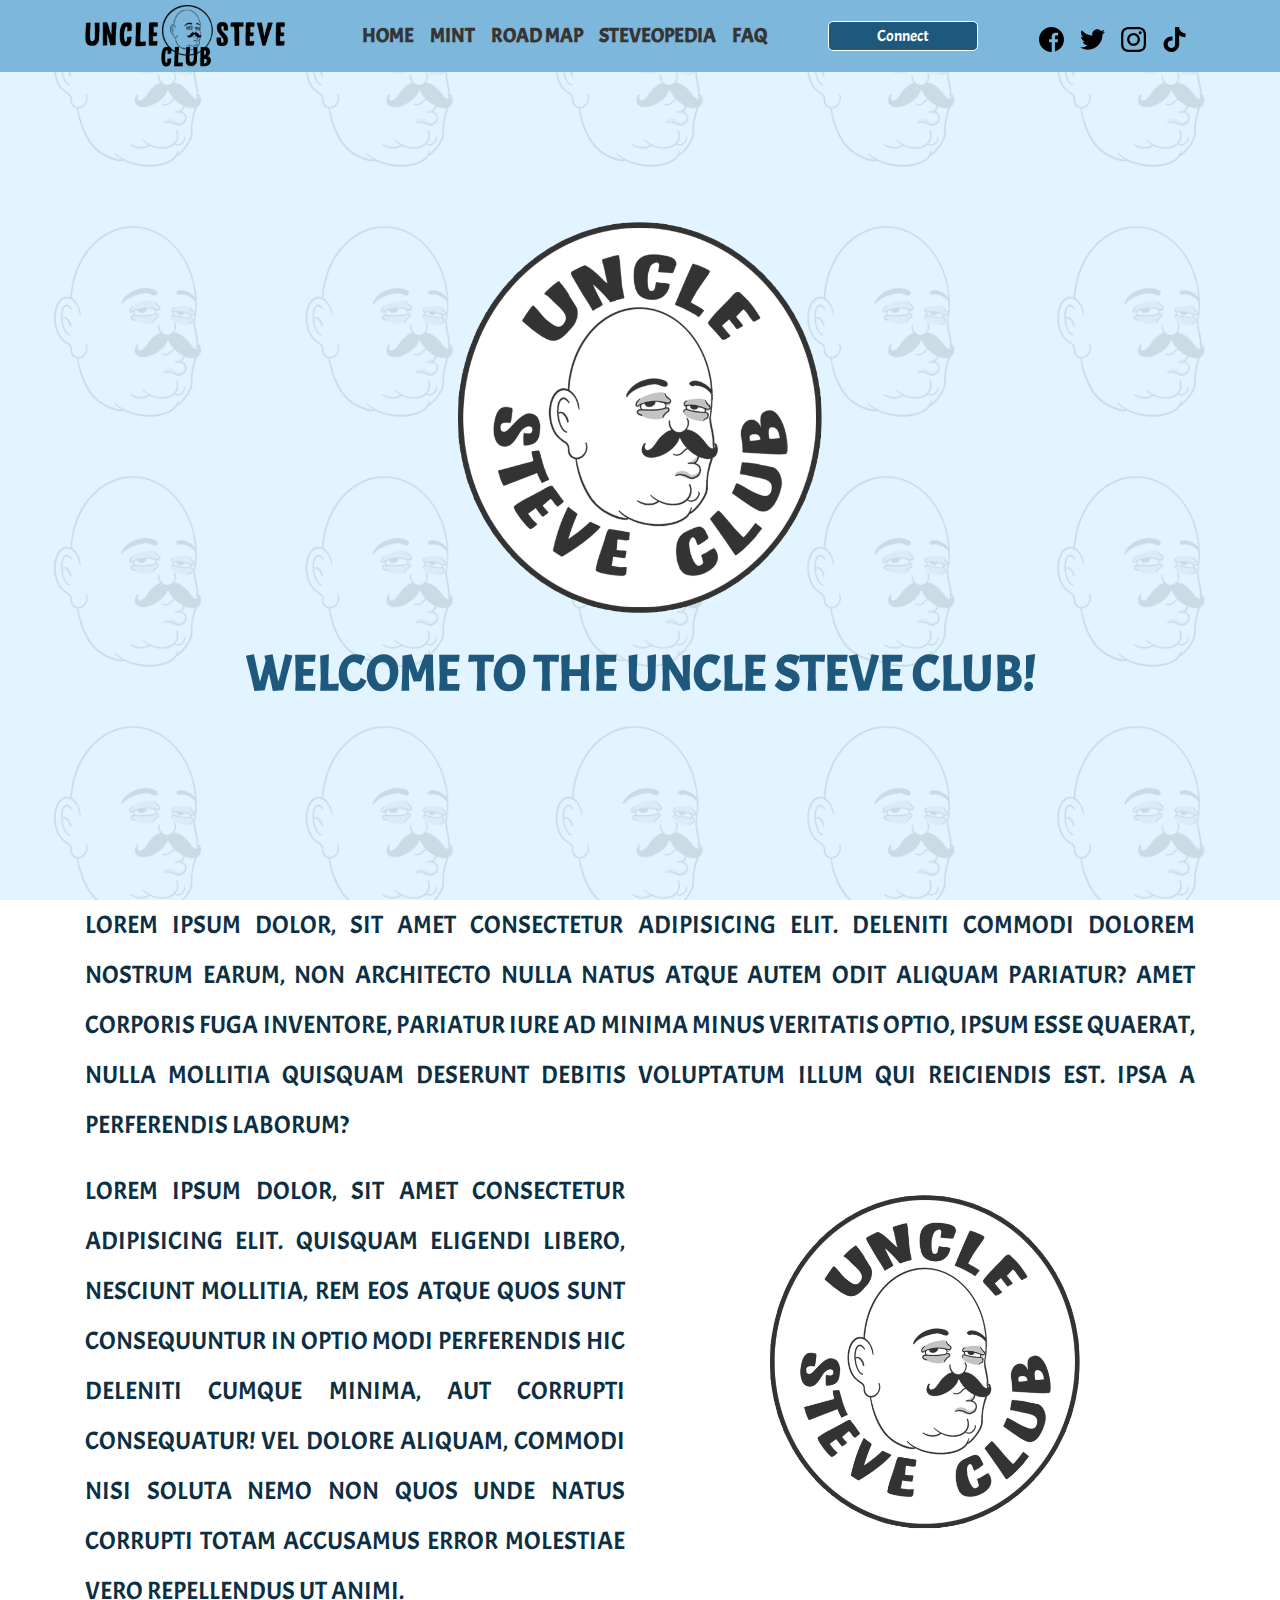
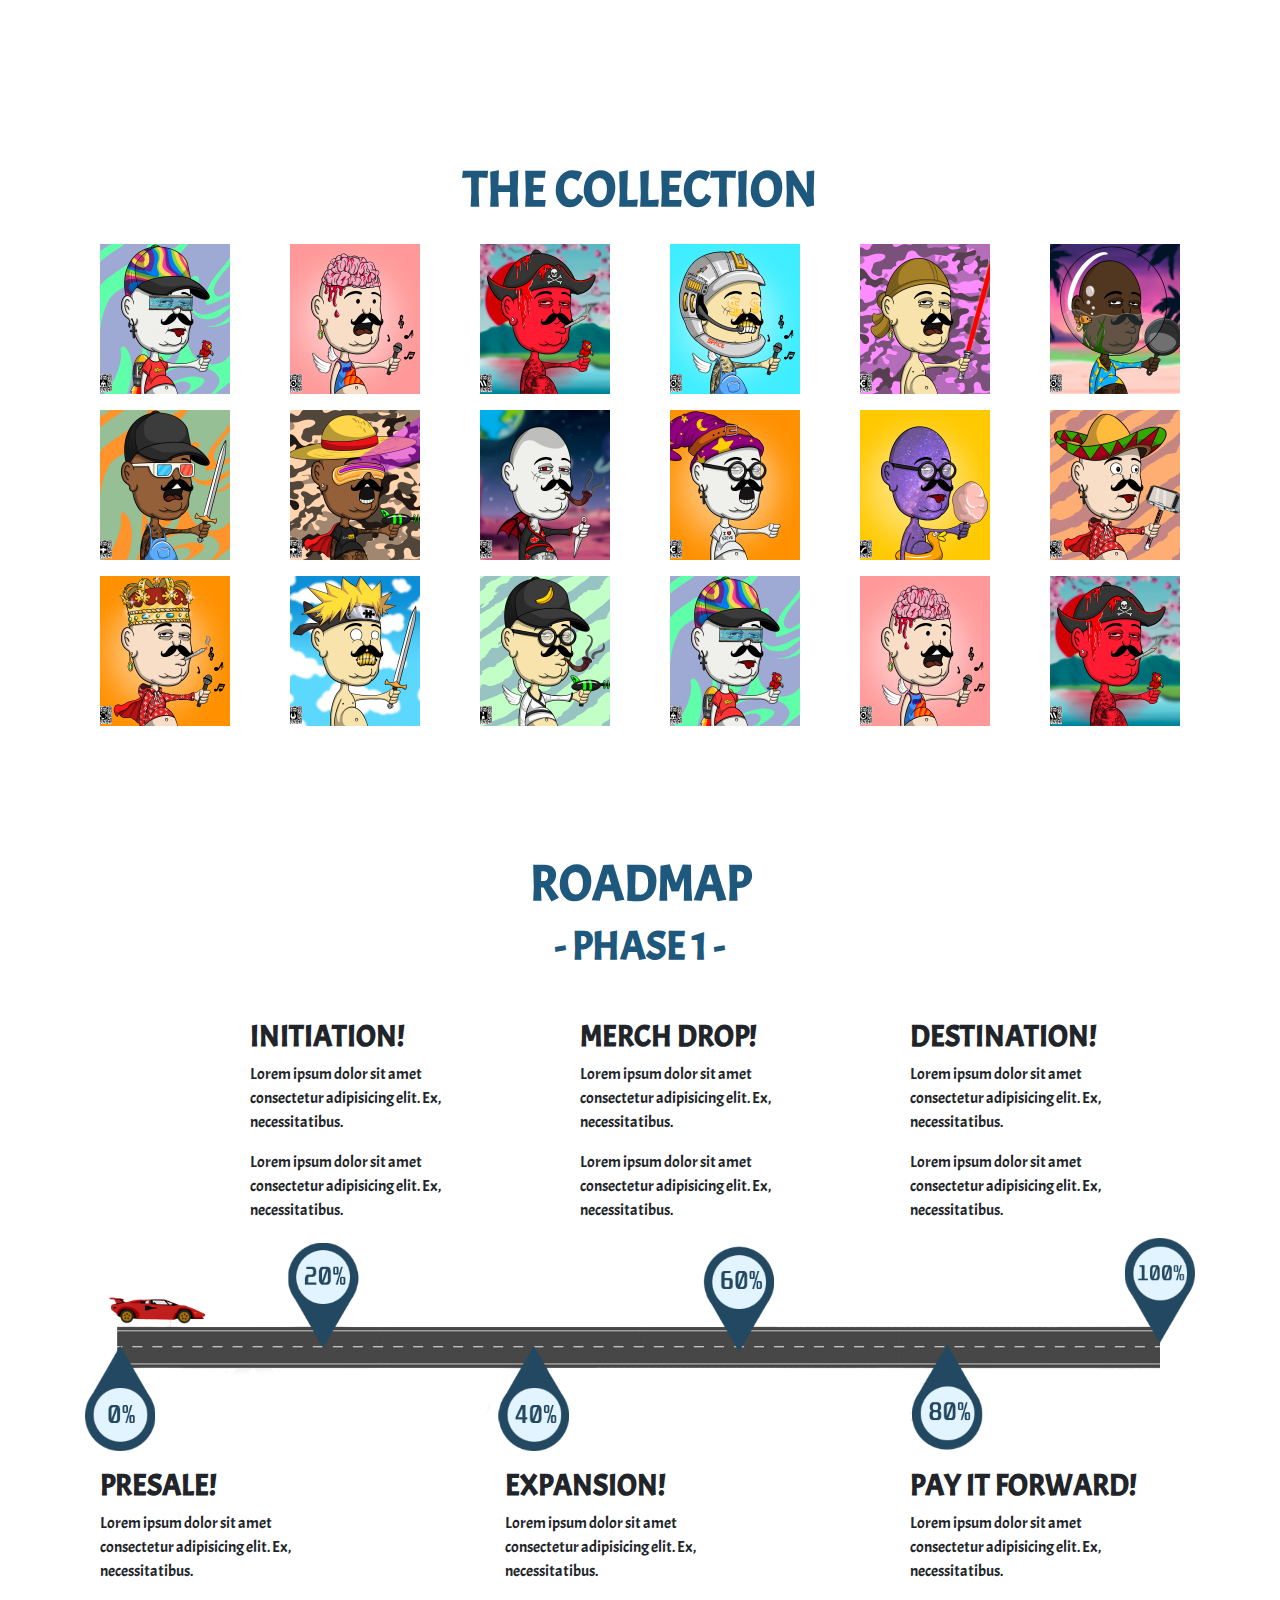
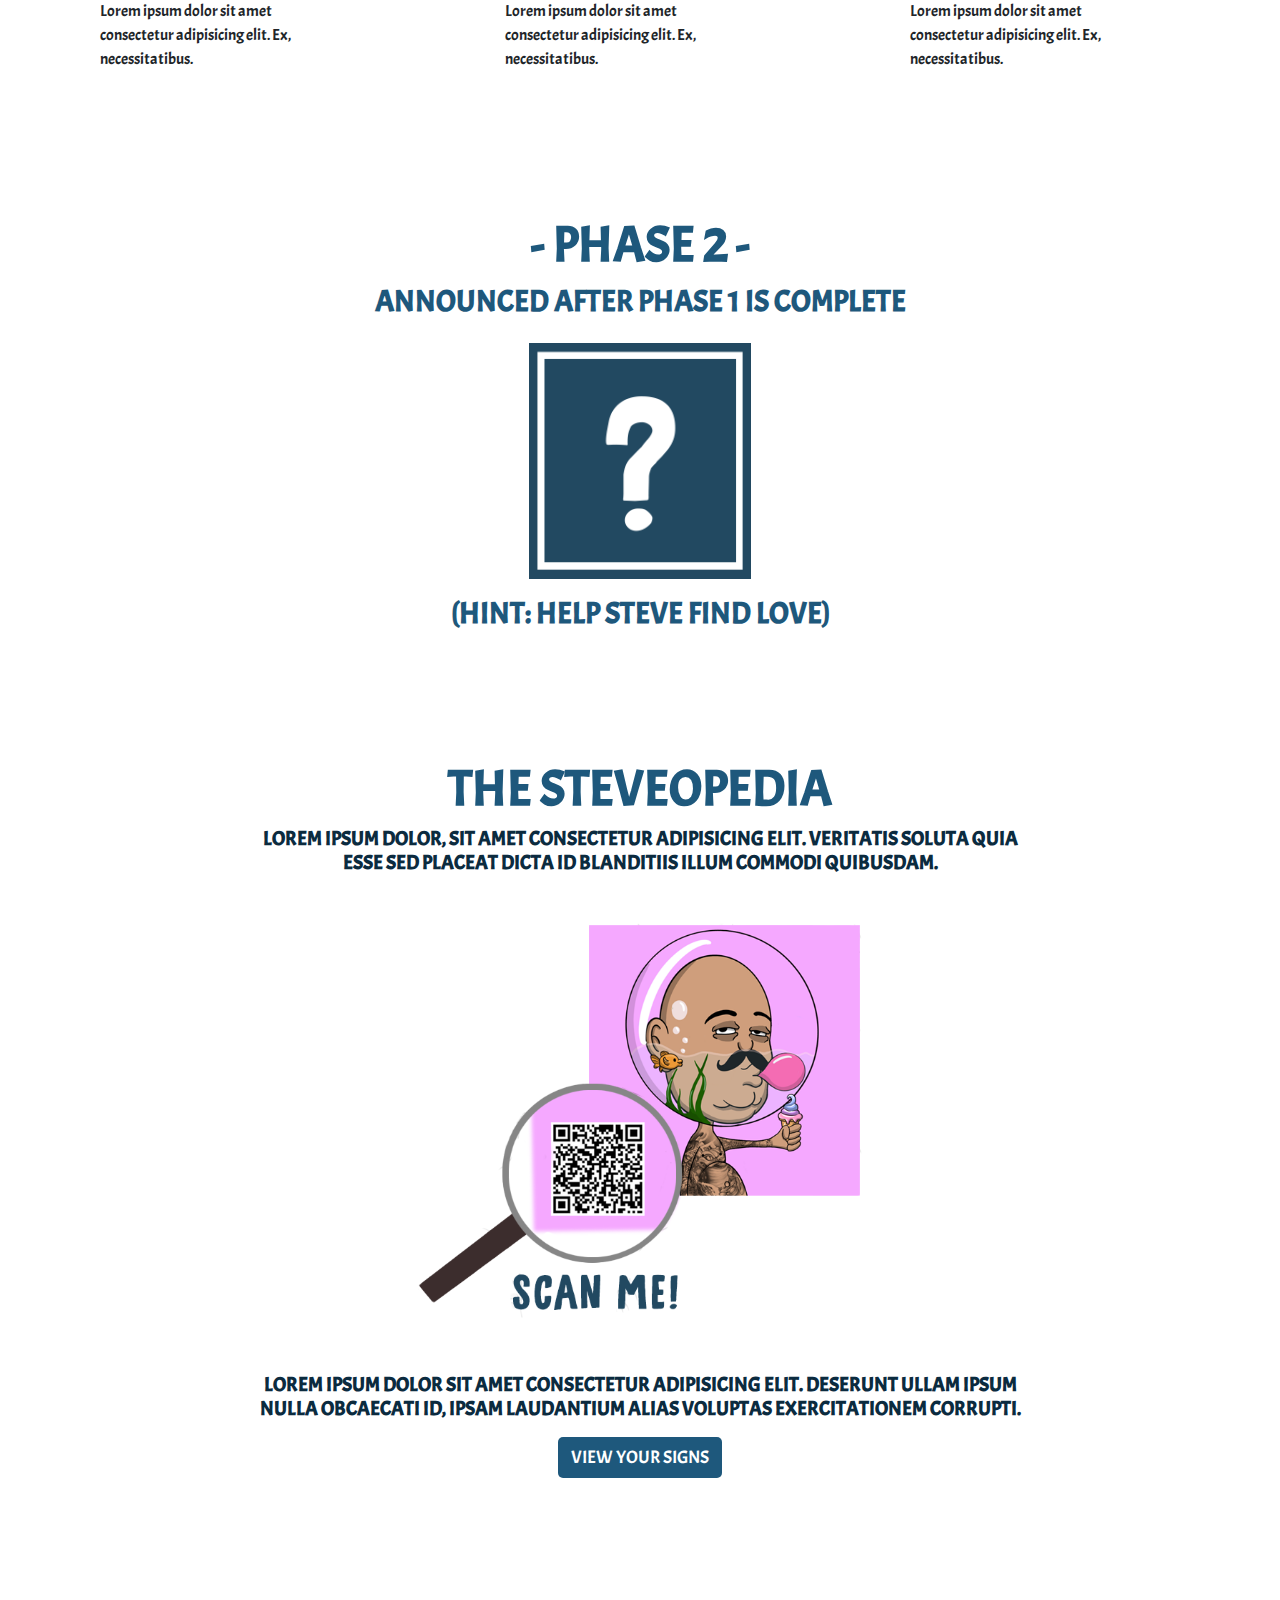
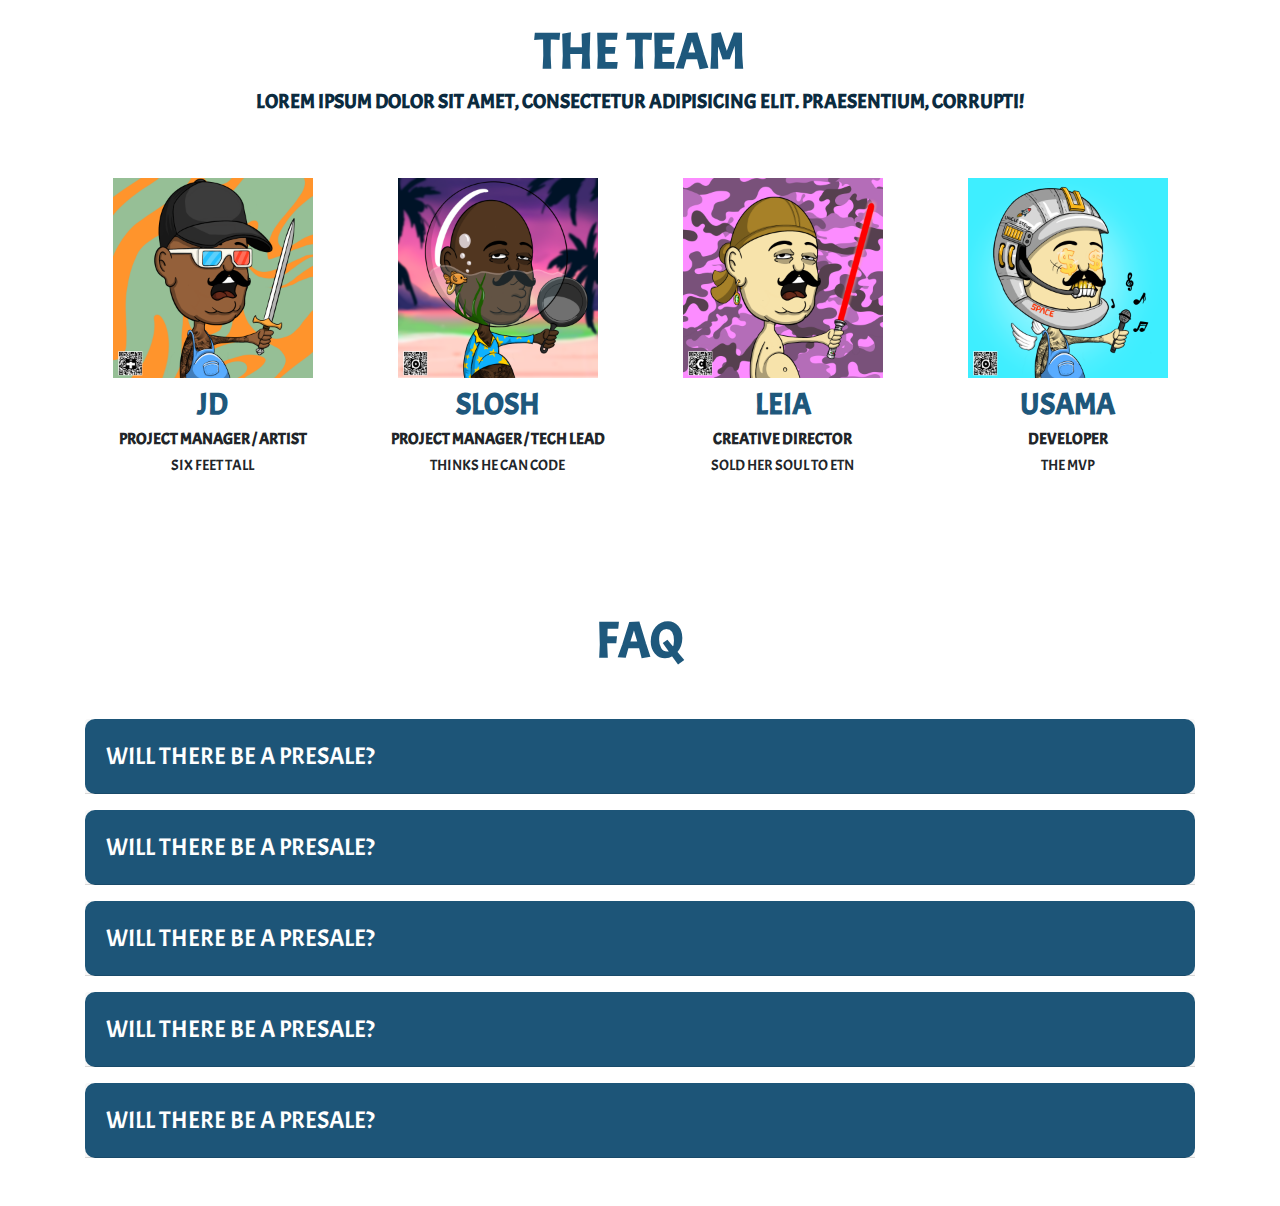
==== commit ca7d7ae0: "updated" ====
--- a/index.html
+++ b/index.html
@@ -8,7 +8,8 @@
     <link rel="preconnect" href="https://fonts.googleapis.com" />
     <link rel="preconnect" href="https://fonts.gstatic.com" crossorigin />
     <link href="https://fonts.googleapis.com/css2?family=Acme&display=swap" rel="stylesheet" />
-    <link rel="stylesheet" href="css/font-awesome-4.7.0/css/font-awesome.min.css">
+    <link rel="stylesheet" href="https://use.fontawesome.com/releases/v5.8.1/css/all.css" integrity="sha384-50oBUHEmvpQ+1lW4y57PTFmhCaXp0ML5d60M1M7uH2+nqUivzIebhndOJK28anvf" crossorigin="anonymous">
+
 
     <link rel="stylesheet" href="https://maxcdn.bootstrapcdn.com/bootstrap/4.0.0/css/bootstrap.min.css" integrity="sha384-Gn5384xqQ1aoWXA+058RXPxPg6fy4IWvTNh0E263XmFcJlSAwiGgFAW/dAiS6JXm" crossorigin="anonymous" />
     <link rel="stylesheet" href="css/index.css" />
--- a/css/index.css
+++ b/css/index.css
@@ -52,7 +52,7 @@
     background-position: 0 0;
     background-repeat: no-repeat;
     background-size: cover; */
-    height: 90vh;
+    height: 100vh;
     width: 100%;
 }
 
